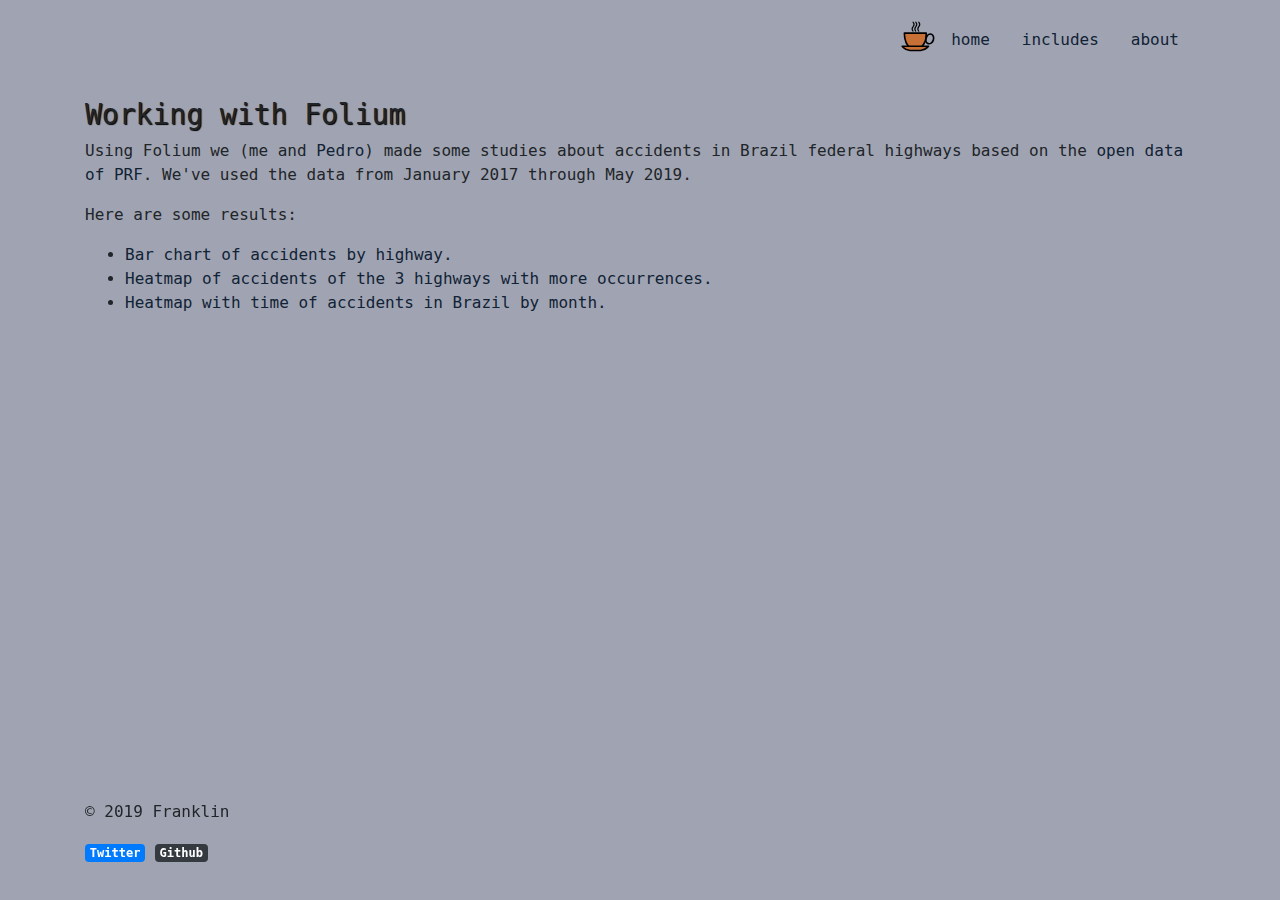
==== index.html @ 96e4dc5c "Alguns ajustes" ====
<!DOCTYPE html>
<html>
  <head>
    <meta charset="utf-8">
    <title>Franklin Matheus</title>
    <link href="css/bootstrap.css" rel="stylesheet">
    <link href="css/general.css" rel="stylesheet">
  </head>
  <body>
    <div class="container">
      <div class="header">
        <ul class="nav justify-content-end">
          <li class="nav-item"><a href="index.html"><img style="width: 35px;" src="img/mug.svg" alt=""></a></li>
          <li class="nav-item"><a class="nav-link active" href="index.html">home</a></li>
          <li class="nav-item"><a class="nav-link" href="includes.html">includes</a></li>
          <li class="nav-item"><a class="nav-link" href="about.html">about</a></li>
        </ul>
      </div>
    </div>
    <div class="container">
      <div class="row justify-content-begin">
          <div class="col-12">
              <h3>Working with Folium</h3>
              <p>Using Folium we (me and <a href="https://github.com/pedroemerick" target="_blank">Pedro</a>) made some studies about accidents in Brazil federal highways
                based on the <a href="https://www.prf.gov.br/portal/dados-abertos/" target="_blank">open data of PRF</a>. We've used the data from January 2017 
                through May 2019.</p> 
              <p>Here are some results:</p>
              <ul>
                <li><a href="includes/charts/bar_br_count.html" target="_blank">Bar chart of accidents by highway.</a></li>
                <li><a href="includes/maps/heatmap_rodovias.html" target="_blank">Heatmap of accidents of the 3 highways with more occurrences.</a></li>
                <li><a href="includes/maps/heatmap_time_play.html" target="_blank">Heatmap with time of accidents in Brazil by month.</a></li>
              </ul>
            </div>
        </div>
      </div>
    </div>
    <div class="container">
      <footer class="footer" style="position: fixed; height: 100px; bottom: 0;">
        <p>&copy; 2019 Franklin</p>
        <a href="https://twitter.com/reloufrank" target="_blank"><span class="badge badge-primary">Twitter</span></a>
        <a href="https://github.com/franklinmatheus" target="_blank"><span class="badge badge-dark">Github</span></a>
      </footer>
    </div>
  </body>
</html>
---- css/general.css ----
body {
  padding: 20px;
  font-family: monospace;
  background-color: #a0a4b2;
  width: 100%;
}

h3 {
  text-shadow: 1px 1px 1px black;;
}

#text {
  padding-top: 40px;
  padding-bottom: 40px;
  color: #fff;
}

.header {
  padding-bottom: 40px;
}
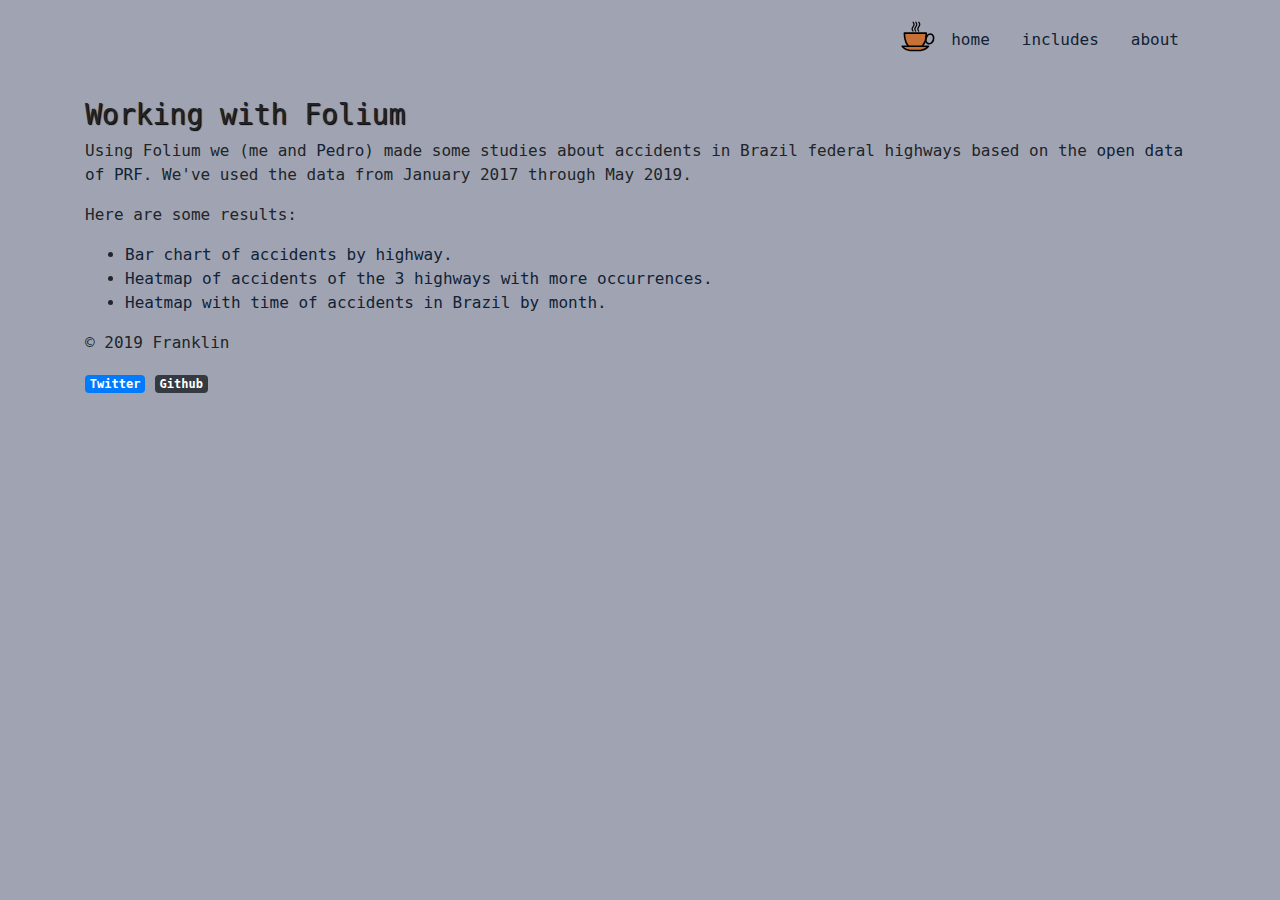
==== commit e0dbfa3a: "Rodapé ajustado" ====
--- a/index.html
+++ b/index.html
@@ -35,7 +35,7 @@
       </div>
     </div>
     <div class="container">
-      <footer class="footer" style="position: fixed; height: 100px; bottom: 0;">
+      <footer class="footer">
         <p>&copy; 2019 Franklin</p>
         <a href="https://twitter.com/reloufrank" target="_blank"><span class="badge badge-primary">Twitter</span></a>
         <a href="https://github.com/franklinmatheus" target="_blank"><span class="badge badge-dark">Github</span></a>
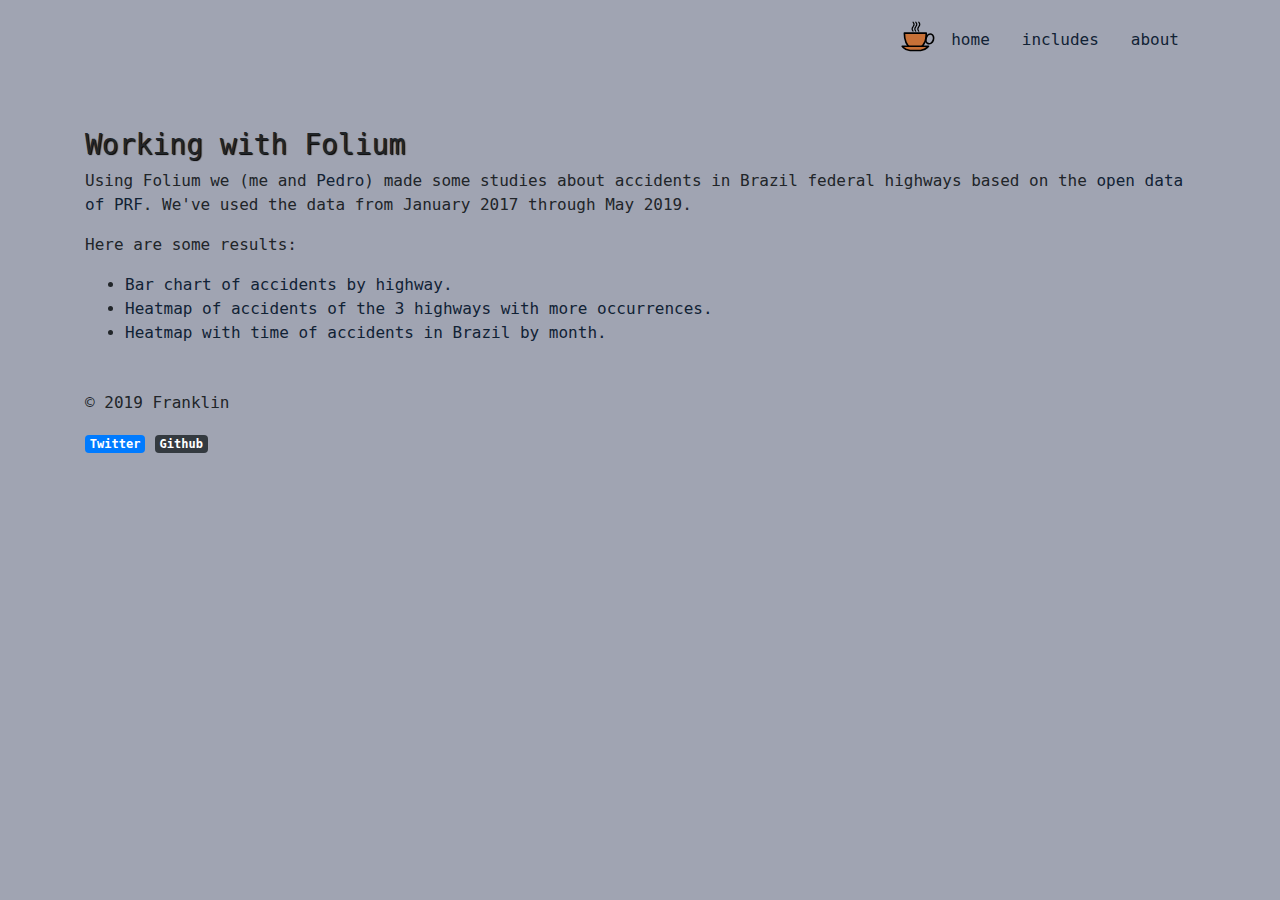
==== commit 935fad59: "New gifs" ====
--- a/index.html
+++ b/index.html
@@ -7,7 +7,7 @@
     <link href="css/general.css" rel="stylesheet">
   </head>
   <body>
-    <div class="container">
+    <div class="container" style="margin-bottom: 30px">
       <div class="header">
         <ul class="nav justify-content-end">
           <li class="nav-item"><a href="index.html"><img style="width: 35px;" src="img/mug.svg" alt=""></a></li>
@@ -17,9 +17,9 @@
         </ul>
       </div>
     </div>
-    <div class="container">
+    <div class="container" style="margin-bottom: 30px">
       <div class="row justify-content-begin">
-          <div class="col-12">
+          <div class="col-12 ">
               <h3>Working with Folium</h3>
               <p>Using Folium we (me and <a href="https://github.com/pedroemerick" target="_blank">Pedro</a>) made some studies about accidents in Brazil federal highways
                 based on the <a href="https://www.prf.gov.br/portal/dados-abertos/" target="_blank">open data of PRF</a>. We've used the data from January 2017 
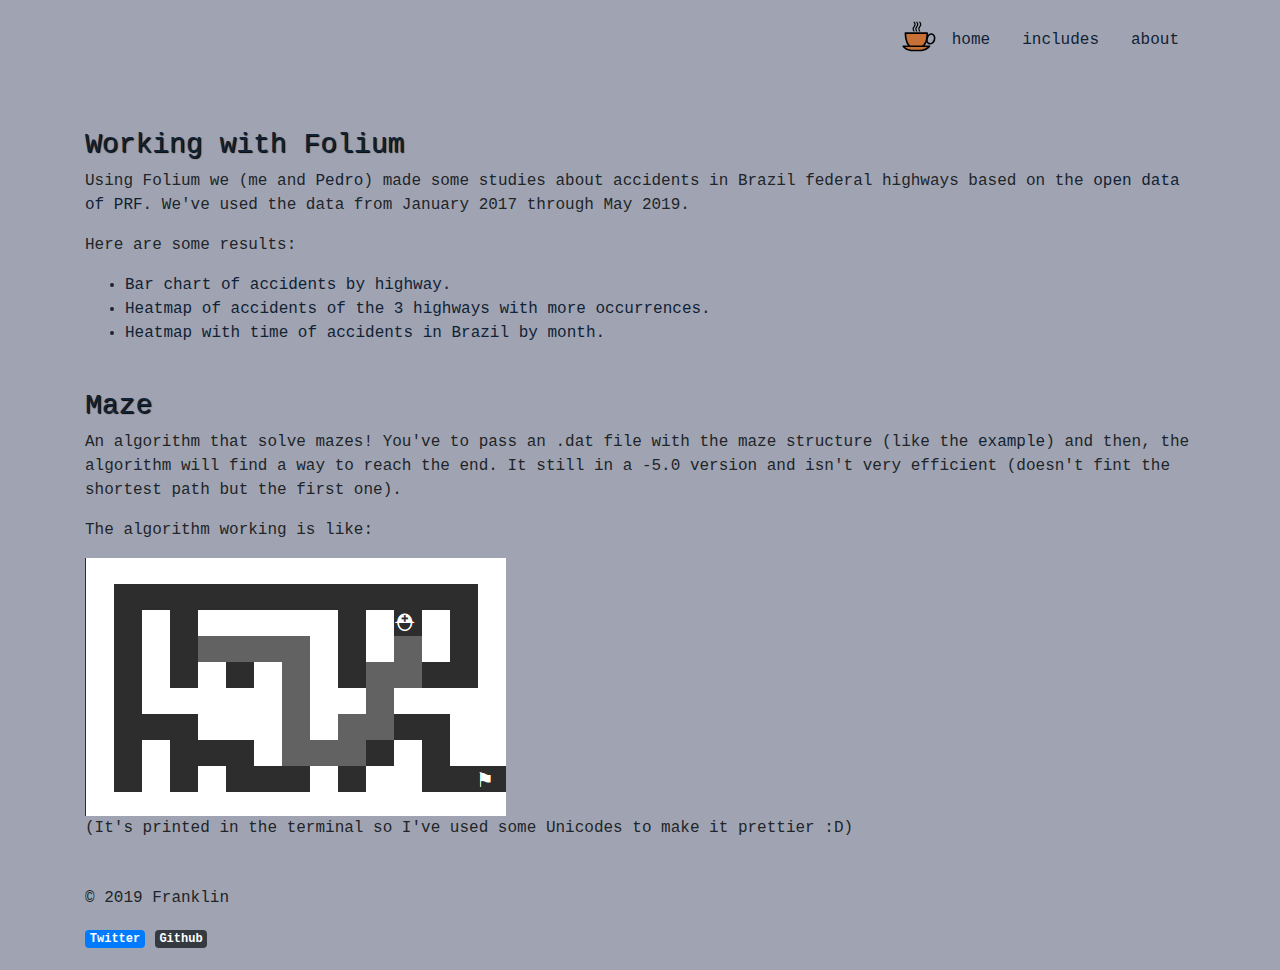
==== commit ecb3918b: "Maze" ====
--- a/index.html
+++ b/index.html
@@ -20,7 +20,7 @@
     <div class="container" style="margin-bottom: 30px">
       <div class="row justify-content-begin">
           <div class="col-12 ">
-              <h3>Working with Folium</h3>
+              <h3><a href="https://github.com/franklinmatheus/brazil-accidents-analysis" target="_blank">Working with Folium</a></h3>
               <p>Using Folium we (me and <a href="https://github.com/pedroemerick" target="_blank">Pedro</a>) made some studies about accidents in Brazil federal highways
                 based on the <a href="https://www.prf.gov.br/portal/dados-abertos/" target="_blank">open data of PRF</a>. We've used the data from January 2017 
                 through May 2019.</p> 
@@ -34,6 +34,19 @@
         </div>
       </div>
     </div>
+    <div class="container" style="margin-bottom: 30px">
+        <div class="row justify-content-begin">
+            <div class="col-12 ">
+                <h3><a href="https://github.com/franklinmatheus/maze" target="_blank">Maze</a></h3>
+                <p>An algorithm that solve mazes! You've to pass an .dat file with the maze structure (like the <a href="includes/maze/maze.dat" target="_blank">example</a>)
+                and then, the algorithm will find a way to reach the end. It still in a -5.0 version and isn't very efficient (doesn't fint the shortest path but the first one).</p> 
+                <p>The algorithm working is like:</p>
+                <img src="includes/maze/maze.gif">
+                <p>(It's printed in the terminal so I've used some Unicodes to make it prettier :D)</p>
+              </div>
+          </div>
+        </div>
+      </div>
     <div class="container">
       <footer class="footer">
         <p>&copy; 2019 Franklin</p>
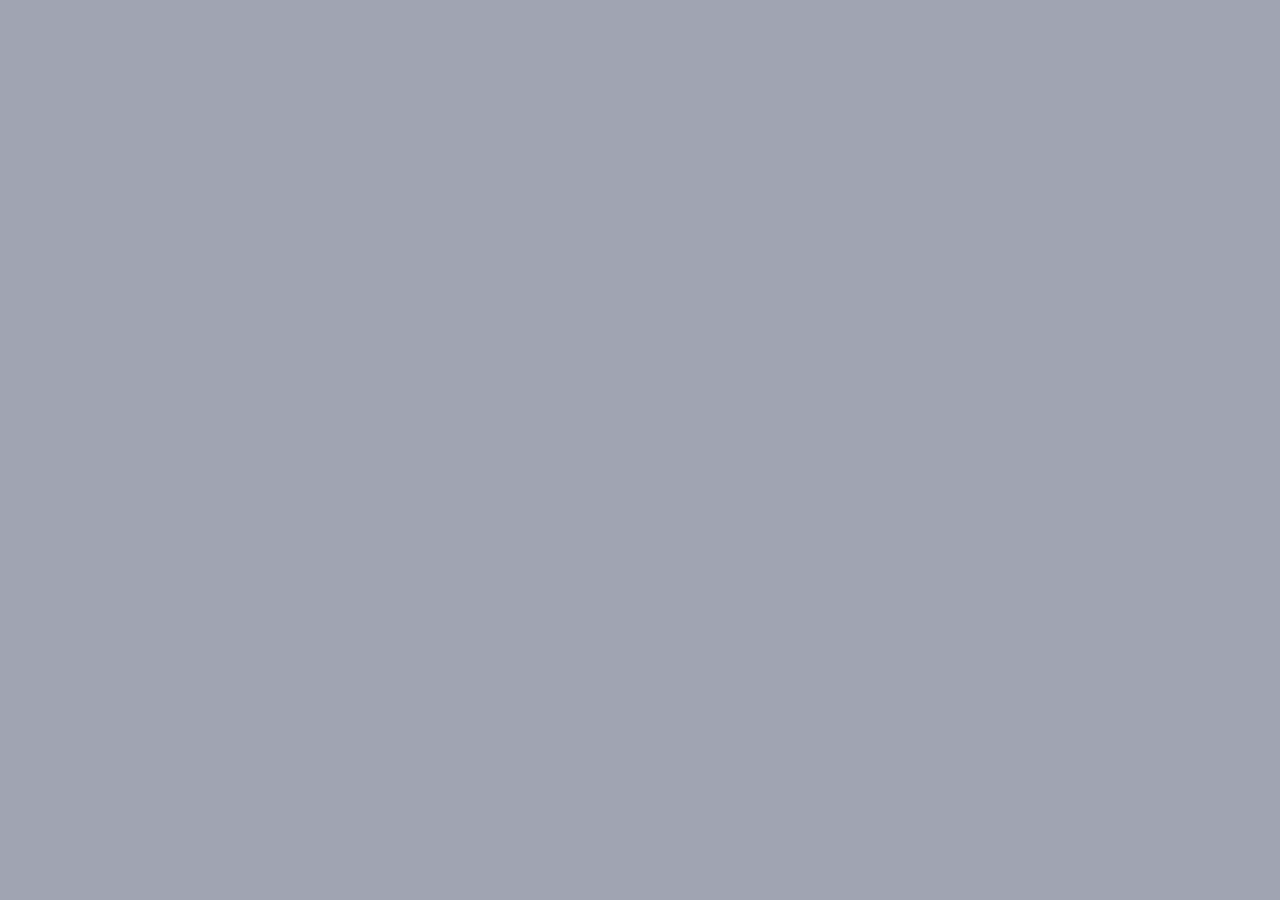
==== commit 01e4d1b0: "Some changes" ====
--- a/index.html
+++ b/index.html
@@ -5,19 +5,16 @@
     <title>Franklin Matheus</title>
     <link href="css/bootstrap.css" rel="stylesheet">
     <link href="css/general.css" rel="stylesheet">
+    <script src="https://ajax.aspnetcdn.com/ajax/jQuery/jquery-3.4.0.min.js"></script>
+    <script src="js/header.js"></script>
+    <script src="js/footer.js"></script>
+    <script src="js/animations.js"></script>
   </head>
   <body>
     <div class="container" style="margin-bottom: 30px">
-      <div class="header">
-        <ul class="nav justify-content-end">
-          <li class="nav-item"><a href="index.html"><img style="width: 35px;" src="img/mug.svg" alt=""></a></li>
-          <li class="nav-item"><a class="nav-link active" href="index.html">home</a></li>
-          <li class="nav-item"><a class="nav-link" href="includes.html">includes</a></li>
-          <li class="nav-item"><a class="nav-link" href="about.html">about</a></li>
-        </ul>
-      </div>
+        <div id='includeHeader'></div>
     </div>
-    <div class="container" style="margin-bottom: 30px">
+    <div class="container fadein">
       <div class="row justify-content-begin">
           <div class="col-12 ">
               <h3><a href="https://github.com/franklinmatheus/brazil-accidents-analysis" target="_blank">Working with Folium</a></h3>
@@ -34,7 +31,7 @@
         </div>
       </div>
     </div>
-    <div class="container" style="margin-bottom: 30px">
+    <div class="container fadein">
         <div class="row justify-content-begin">
             <div class="col-12 ">
                 <h3><a href="https://github.com/franklinmatheus/maze" target="_blank">Maze</a></h3>
@@ -48,11 +45,7 @@
         </div>
       </div>
     <div class="container">
-      <footer class="footer">
-        <p>&copy; 2019 Franklin</p>
-        <a href="https://twitter.com/reloufrank" target="_blank"><span class="badge badge-primary">Twitter</span></a>
-        <a href="https://github.com/franklinmatheus" target="_blank"><span class="badge badge-dark">Github</span></a>
-      </footer>
+      <div id="includeFooter"></div>
     </div>
   </body>
 </html>
--- a/css/general.css
+++ b/css/general.css
@@ -18,3 +18,8 @@
 .header {
   padding-bottom: 40px;
 }
+
+.fadein {
+  margin-bottom: 30px;
+  display: none;
+}